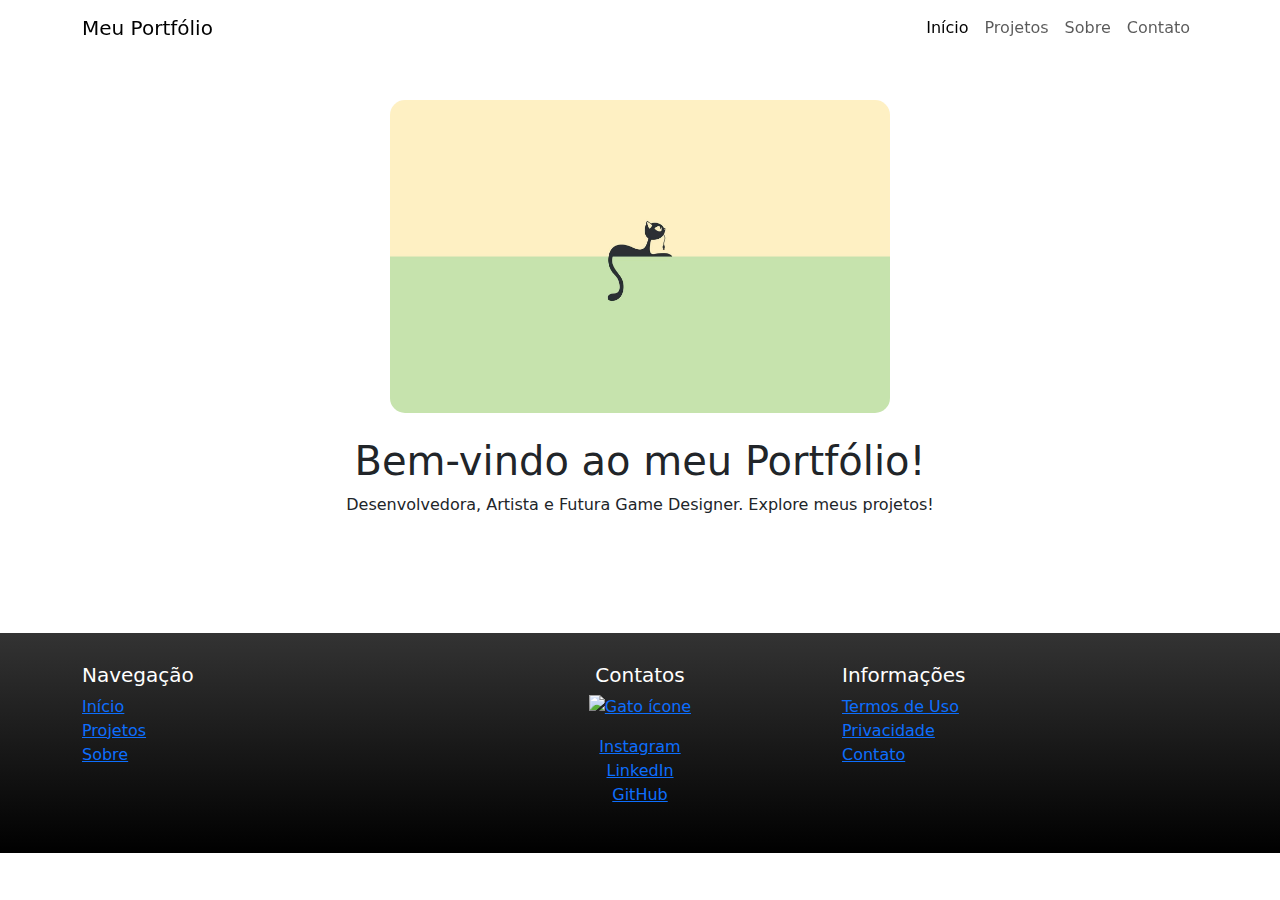
==== index.html @ 692551bc "Troca de estilo" ====
<!DOCTYPE html>
<html lang="pt-BR">
<head>
    <meta charset="UTF-8">
    <meta name="viewport" content="width=device-width, initial-scale=1.0">
    <title>Portfólio Minimalista</title>
    <!-- Bootstrap CSS -->
    <link href="https://cdn.jsdelivr.net/npm/bootstrap@5.3.0-alpha1/dist/css/bootstrap.min.css" rel="stylesheet">
    <link rel="stylesheet" href="css/style.css">
</head>
<body>

    <!-- Navbar transparente -->
    <nav class="navbar navbar-expand-lg fixed-top">
        <div class="container">
            <a class="navbar-brand" href="#">Meu Portfólio</a>
            <button class="navbar-toggler" type="button" data-bs-toggle="collapse" data-bs-target="#navbarNav" aria-controls="navbarNav" aria-expanded="false" aria-label="Toggle navigation">
                <span class="navbar-toggler-icon"></span>
            </button>
            <div class="collapse navbar-collapse justify-content-end" id="navbarNav">
                <ul class="navbar-nav">
                    <li class="nav-item">
                        <a class="nav-link active" href="#">Início</a>
                    </li>
                    <li class="nav-item">
                        <a class="nav-link" href="#">Projetos</a>
                    </li>
                    <li class="nav-item">
                        <a class="nav-link" href="./myProfile.html">Sobre</a>
                    </li>
                    <li class="nav-item">
                        <a class="nav-link" href="#">Contato</a>
                    </li>
                </ul>
            </div>
        </div>
    </nav>

    <!-- Conteúdo principal -->
    <section class="main-content">
        <div class="container">
            <img src="./img/elementos/background.png" alt="Imagem de Gato" class="feature-img">
            <h1 class="mt-4">Bem-vindo ao meu Portfólio!</h1>
            <p>Desenvolvedora, Artista e Futura Game Designer. Explore meus projetos!</p>
        </div>
    </section>

    <!-- Rodapé com degradê e organização agradável -->
    <footer>
        <div class="container">
            <div class="row footer-links">
                <div class="col-md-4">
                    <h5>Navegação</h5>
                    <ul class="list-unstyled">
                        <li><a href="#">Início</a></li>
                        <li><a href="#">Projetos</a></li>
                        <li><a href="#">Sobre</a></li>
                    </ul>
                </div>
                <div class="col-md-4 text-center">
                    <h5>Contatos</h5>
                    <a href="#"><img src="./img/elementos/icone.ico " alt="Gato ícone" class="kitty-icon"></a>
                    <ul class="list-unstyled mt-3">
                        <li><a href="#">Instagram</a></li>
                        <li><a href="#">LinkedIn</a></li>
                        <li><a href="#">GitHub</a></li>
                    </ul>
                </div>
                <div class="col-md-4">
                    <h5>Informações</h5>
                    <ul class="list-unstyled">
                        <li><a href="#">Termos de Uso</a></li>
                        <li><a href="#">Privacidade</a></li>
                        <li><a href="#">Contato</a></li>
                    </ul>
                </div>
            </div>
        </div>
    </footer>
    <!-- Bootstrap JS -->
    <script src="https://cdn.jsdelivr.net/npm/bootstrap@5.3.0-alpha1/dist/js/bootstrap.bundle.min.js"></script>
</body>
</html>
---- css/style.css ----
/* Estilo da navbar transparente */
.navbar { background-color: transparent !important;}

/* Espaçamento do conteúdo principal */
.main-content { padding: 100px 0; text-align: center;}

/* Estilo do rodapé com degradê */
footer { background: linear-gradient(to top, #000, #333); color: #fff; padding: 30px 0; }

/* Estilo das imagens de destaque */
.feature-img { width: 100%; max-width: 500px; border-radius: 15px; }

/* Estilo do ícone de gatinho */
.kitty-icon { width: 50px;}

/* Deixar responsivo para telas menores */
@media (max-width: 768px) {
    .navbar-brand, .nav-link { font-size: 14px; }
    .main-content { padding: 50px 0; }
    .feature-img { max-width: 100%; }
    .footer-links { flex-direction: column; text-align: center; }
}
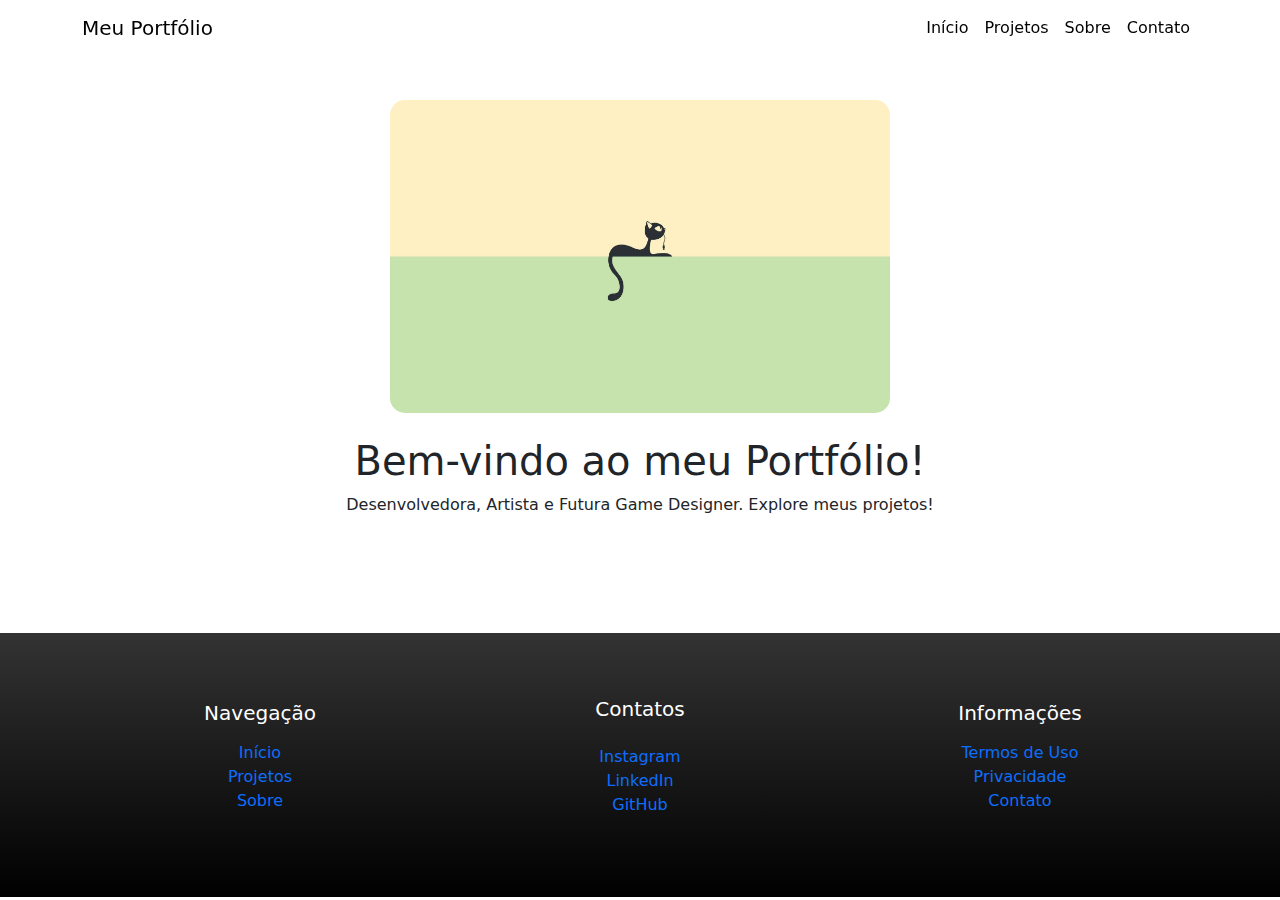
==== commit d6b19f16: "Merge pull request #5 from BellaFGS/conexao-portifolio" ====
--- a/index.html
+++ b/index.html
@@ -3,7 +3,7 @@
 <head>
     <meta charset="UTF-8">
     <meta name="viewport" content="width=device-width, initial-scale=1.0">
-    <title>Portfólio Minimalista</title>
+    <title>Home</title>
     <!-- Bootstrap CSS -->
     <link href="https://cdn.jsdelivr.net/npm/bootstrap@5.3.0-alpha1/dist/css/bootstrap.min.css" rel="stylesheet">
     <link rel="stylesheet" href="css/style.css">
@@ -13,17 +13,17 @@
     <!-- Navbar transparente -->
     <nav class="navbar navbar-expand-lg fixed-top">
         <div class="container">
-            <a class="navbar-brand" href="#">Meu Portfólio</a>
+            <a class="navbar-brand" href="./index.html">Meu Portfólio</a>
             <button class="navbar-toggler" type="button" data-bs-toggle="collapse" data-bs-target="#navbarNav" aria-controls="navbarNav" aria-expanded="false" aria-label="Toggle navigation">
                 <span class="navbar-toggler-icon"></span>
             </button>
             <div class="collapse navbar-collapse justify-content-end" id="navbarNav">
                 <ul class="navbar-nav">
                     <li class="nav-item">
-                        <a class="nav-link active" href="#">Início</a>
+                        <a class="nav-link active" href="./index.html">Início</a>
                     </li>
                     <li class="nav-item">
-                        <a class="nav-link" href="#">Projetos</a>
+                        <a class="nav-link" href="./projetos.html">Projetos</a>
                     </li>
                     <li class="nav-item">
                         <a class="nav-link" href="./myProfile.html">Sobre</a>
@@ -59,7 +59,6 @@
                 </div>
                 <div class="col-md-4 text-center">
                     <h5>Contatos</h5>
-                    <a href="#"><img src="./img/elementos/icone.ico " alt="Gato ícone" class="kitty-icon"></a>
                     <ul class="list-unstyled mt-3">
                         <li><a href="#">Instagram</a></li>
                         <li><a href="#">LinkedIn</a></li>
--- a/css/style.css
+++ b/css/style.css
@@ -1,23 +1,32 @@
 
 /* Estilo da navbar transparente */
-.navbar { background-color: transparent !important;}
+.navbar { background-color: transparent !important; }
+.navbar .container div .nav-link{ color: #000; transition: all 0.2s; }
+.navbar .container div .nav-link:hover{ opacity: 0.4; transform: scale(1.1);}
 
 /* Espaçamento do conteúdo principal */
 .main-content { padding: 100px 0; text-align: center;}
 
 /* Estilo do rodapé com degradê */
-footer { background: linear-gradient(to top, #000, #333); color: #fff; padding: 30px 0; }
+footer { background: linear-gradient(to top, #000, #333); color: #fff; padding: 5% 0;   }
+
+
+.footer-links div{ display: flex; flex-direction: column; align-items: center; justify-content: space-around; }
+.footer-links a {text-decoration: none; display: flex; justify-content: center; }
 
 /* Estilo das imagens de destaque */
 .feature-img { width: 100%; max-width: 500px; border-radius: 15px; }
 
-/* Estilo do ícone de gatinho */
-.kitty-icon { width: 50px;}
+
 
 /* Deixar responsivo para telas menores */
 @media (max-width: 768px) {
-    .navbar-brand, .nav-link { font-size: 14px; }
+    .button .navbar-brand {color:red;}
+    .navbar { background-color: #333 !important; }
+    .navbar-brand, .nav-link { font-size: 14px; color: white; }
     .main-content { padding: 50px 0; }
     .feature-img { max-width: 100%; }
-    .footer-links { flex-direction: column; text-align: center; }
+    /* Estilo do ícone de gatinho */
+    .footer-links { flex-direction: column; text-align: center; font-size: 12px; }
+    .footer-links div { margin: 50px 0px; }
 }
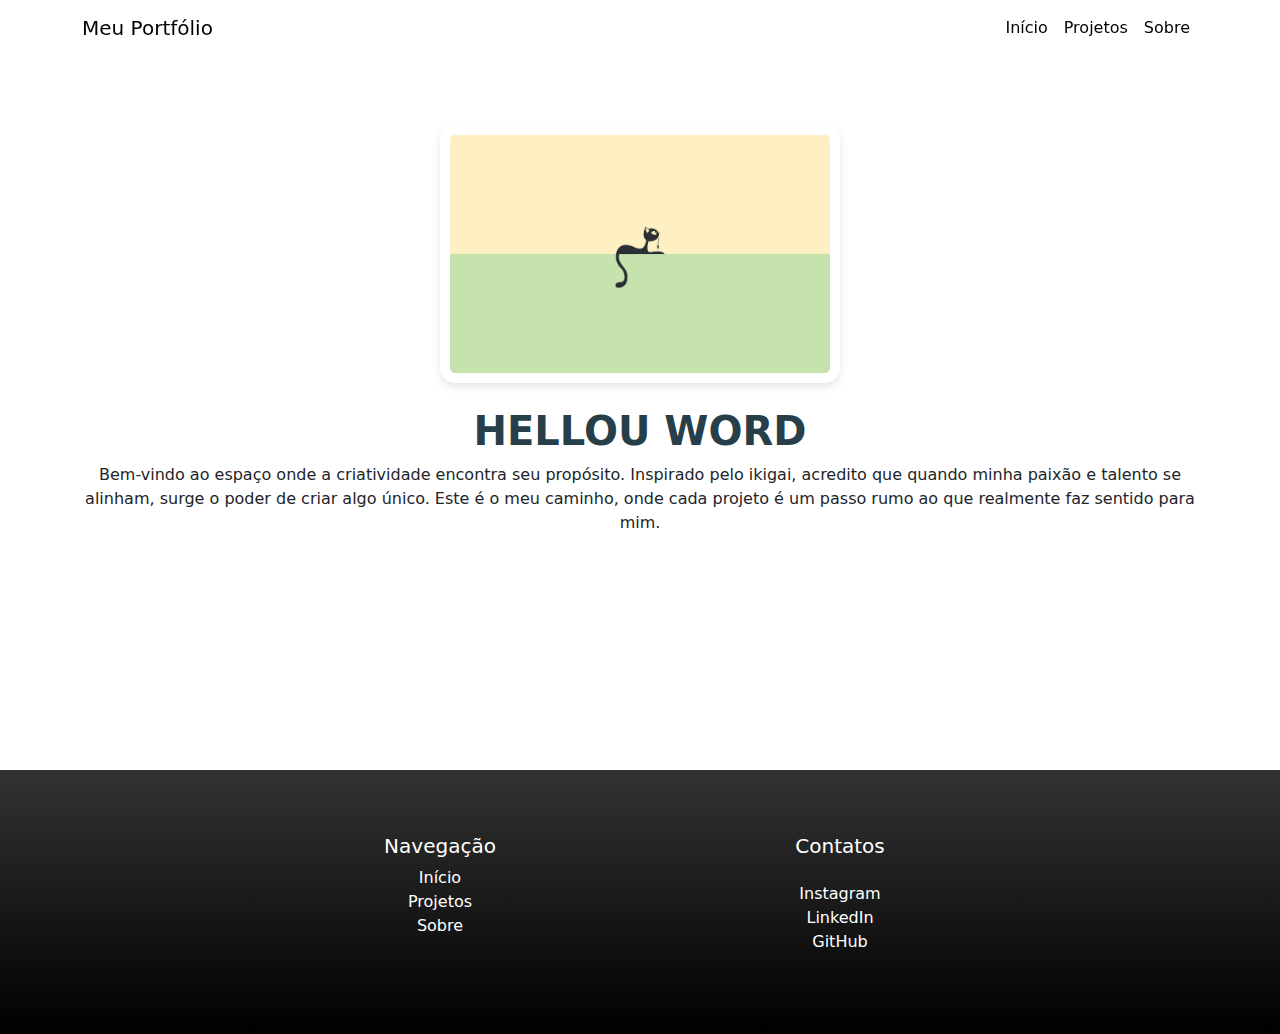
==== commit d598f603: "Ajuste do carosel" ====
--- a/index.html
+++ b/index.html
@@ -7,6 +7,8 @@
     <!-- Bootstrap CSS -->
     <link href="https://cdn.jsdelivr.net/npm/bootstrap@5.3.0-alpha1/dist/css/bootstrap.min.css" rel="stylesheet">
     <link rel="stylesheet" href="css/style.css">
+    <link rel="shortcut icon" href="./img/elementos/icone.ico">
+
 </head>
 <body>
 
@@ -28,9 +30,6 @@
                     <li class="nav-item">
                         <a class="nav-link" href="./myProfile.html">Sobre</a>
                     </li>
-                    <li class="nav-item">
-                        <a class="nav-link" href="#">Contato</a>
-                    </li>
                 </ul>
             </div>
         </div>
@@ -40,42 +39,36 @@
     <section class="main-content">
         <div class="container">
             <img src="./img/elementos/background.png" alt="Imagem de Gato" class="feature-img">
-            <h1 class="mt-4">Bem-vindo ao meu Portfólio!</h1>
-            <p>Desenvolvedora, Artista e Futura Game Designer. Explore meus projetos!</p>
+            <h1 class="mt-4"><span> HELLOU WORD </span></h1>
+            <p>Bem-vindo ao espaço onde a criatividade encontra seu propósito. Inspirado pelo ikigai, acredito que quando minha paixão e talento se alinham, surge o poder de criar algo único. Este é o meu caminho, onde cada projeto é um passo rumo ao que realmente faz sentido para mim.</p>
         </div>
     </section>
 
+    
+
     <!-- Rodapé com degradê e organização agradável -->
-    <footer>
-        <div class="container">
-            <div class="row footer-links">
-                <div class="col-md-4">
-                    <h5>Navegação</h5>
-                    <ul class="list-unstyled">
-                        <li><a href="#">Início</a></li>
-                        <li><a href="#">Projetos</a></li>
-                        <li><a href="#">Sobre</a></li>
-                    </ul>
-                </div>
-                <div class="col-md-4 text-center">
-                    <h5>Contatos</h5>
-                    <ul class="list-unstyled mt-3">
-                        <li><a href="#">Instagram</a></li>
-                        <li><a href="#">LinkedIn</a></li>
-                        <li><a href="#">GitHub</a></li>
-                    </ul>
-                </div>
-                <div class="col-md-4">
-                    <h5>Informações</h5>
-                    <ul class="list-unstyled">
-                        <li><a href="#">Termos de Uso</a></li>
-                        <li><a href="#">Privacidade</a></li>
-                        <li><a href="#">Contato</a></li>
-                    </ul>
+     <footer>
+            <div class="container">
+                <div class="row footer-links">
+                    <div class="col-md-4">
+                        <h5>Navegação</h5>
+                        <ul class="list-unstyled">
+                            <li><a href="./index.html">Início</a></li>
+                            <li><a href="./projetos.html">Projetos</a></li>
+                            <li><a href="./myProfile.html">Sobre</a></li>
+                        </ul>
+                    </div>
+                    <div class="col-md-4 text-center">
+                        <h5>Contatos</h5>
+                        <ul class="list-unstyled mt-3">
+                            <li><a href="https://www.instagram.com/bella_f.g.s/?next=%2F">Instagram</a></li>
+                            <li><a href="www.linkedin.com/in/isabella-ferreira-gomes-da-silva-355734248">LinkedIn</a></li>
+                            <li><a href="https://github.com/BellaFGS">GitHub</a></li>
+                        </ul>
+                    </div>
                 </div>
             </div>
-        </div>
-    </footer>
+        </footer>
     <!-- Bootstrap JS -->
     <script src="https://cdn.jsdelivr.net/npm/bootstrap@5.3.0-alpha1/dist/js/bootstrap.bundle.min.js"></script>
 </body>
--- a/css/style.css
+++ b/css/style.css
@@ -1,32 +1,122 @@
+/* Ajuste do fundo */
+.bgLight { background-color: #fef0c3; }
 
 /* Estilo da navbar transparente */
-.navbar { background-color: transparent !important; }
-.navbar .container div .nav-link{ color: #000; transition: all 0.2s; }
-.navbar .container div .nav-link:hover{ opacity: 0.4; transform: scale(1.1);}
+.navbar { background-color: transparent !important; color: #000; margin-bottom: 20px; }
+
+.navbar .nav-link { color: #000; transition: all 0.2s; }
+
+.navbar .nav-link:hover {
+    opacity: 0.4;
+}
+
+.navbar .navbar-brand {
+    color: #000;
+}
 
 /* Espaçamento do conteúdo principal */
-.main-content { padding: 100px 0; text-align: center;}
-
-/* Estilo do rodapé com degradê */
-footer { background: linear-gradient(to top, #000, #333); color: #fff; padding: 5% 0;   }
+.main-content {
+    padding: 100px 0;
+    text-align: center;
+    margin-top: 20px;
+}
 
 
-.footer-links div{ display: flex; flex-direction: column; align-items: center; justify-content: space-around; }
-.footer-links a {text-decoration: none; display: flex; justify-content: center; }
+.main-content .container { padding: 5px; margin-bottom: 50px;  }
+.main-content .container span{ color: #273f49; font-weight: bold;}
+.main-content .container .carousel{ width: auto; }
+.main-content .container .carousel .carousel-inner .carousel-item img{ margin-bottom: 50px;}
 
-/* Estilo das imagens de destaque */
-.feature-img { width: 100%; max-width: 500px; border-radius: 15px; }
+.project-description { margin: 0px 5px; position: relative; right: 2%;}
+.project-description p{background-color: rgba(255, 255, 255, 0.506); padding: 20px; text-align: justify; border-radius: 20px;}
+
+.feature-img {
+    max-width: 400px; /* Limita a largura máxima da imagem */
+    height: auto; /* Mantém a proporção da imagem */
+    border-radius: 15px; /* Adiciona bordas arredondadas */
+    object-fit: cover; /* Ajusta a imagem ao tamanho do contêiner sem distorções */
+    box-shadow: 0 4px 8px rgba(0, 0, 0, 0.1); /* Adiciona uma leve sombra */
+    background-color: #fff; /* Cor de fundo */
+  
+    padding: 10px; /* Espaçamento ao redor da imagem */
+    margin: 0 auto; /* Centraliza a imagem no contêiner */
+    display: block; /* Certifica-se de que o elemento é um bloco para aplicar margin corretamente */
+}
+
+/* Ajustes no texto */
+.project-description { margin-top: 20px; text-align: center; }
 
 
 
-/* Deixar responsivo para telas menores */
+
+
+/* Rodapé */
+footer {
+    background: linear-gradient(to top, #000, #333);
+    color: #fff;
+    padding: 5% 0;
+    text-align: center;
+    position: relative;
+    margin-top: 5%;
+    }
+
+.footer-links {
+    display: flex;
+    justify-content: center;
+    gap: 20px;
+}
+
+.footer-links div {
+    display: flex;
+    flex-direction: column;
+    align-items: center;
+}
+
+.footer-links ul {
+    padding: 0;
+    list-style-type: none;
+}
+
+.footer-links a {
+    text-decoration: none;
+    color: #fff;
+    transition: color 0.3s;
+}
+
+.footer-links a:hover {
+    color: #ccc;
+}
+
+/* Responsividade */
 @media (max-width: 768px) {
-    .button .navbar-brand {color:red;}
-    .navbar { background-color: #333 !important; }
+    .carousel-item img { max-width: 80%; }
+    
+    .navbar { background-color: #fef0c367 !important; }
+
     .navbar-brand, .nav-link { font-size: 14px; color: white; }
-    .main-content { padding: 50px 0; }
-    .feature-img { max-width: 100%; }
-    /* Estilo do ícone de gatinho */
-    .footer-links { flex-direction: column; text-align: center; font-size: 12px; }
-    .footer-links div { margin: 50px 0px; }
+
+    .navbar-toggler {
+        color: transparent;
+        transition: all 0.2s;
+    }
+
+    .navbar-toggler:hover {
+        opacity: 0.7;
+    }
+
+    .main-content {
+        padding: 50px 0;
+    }
+
+
+    .feature-img {
+        max-width: 100%; /* Ajusta a imagem para telas menores */
+        max-height: 200px; /* Limita a altura em telas menores */
+    }
+
+    .footer-links {
+        flex-direction: column;
+        text-align: center;
+        gap: 50px;
+    }
 }
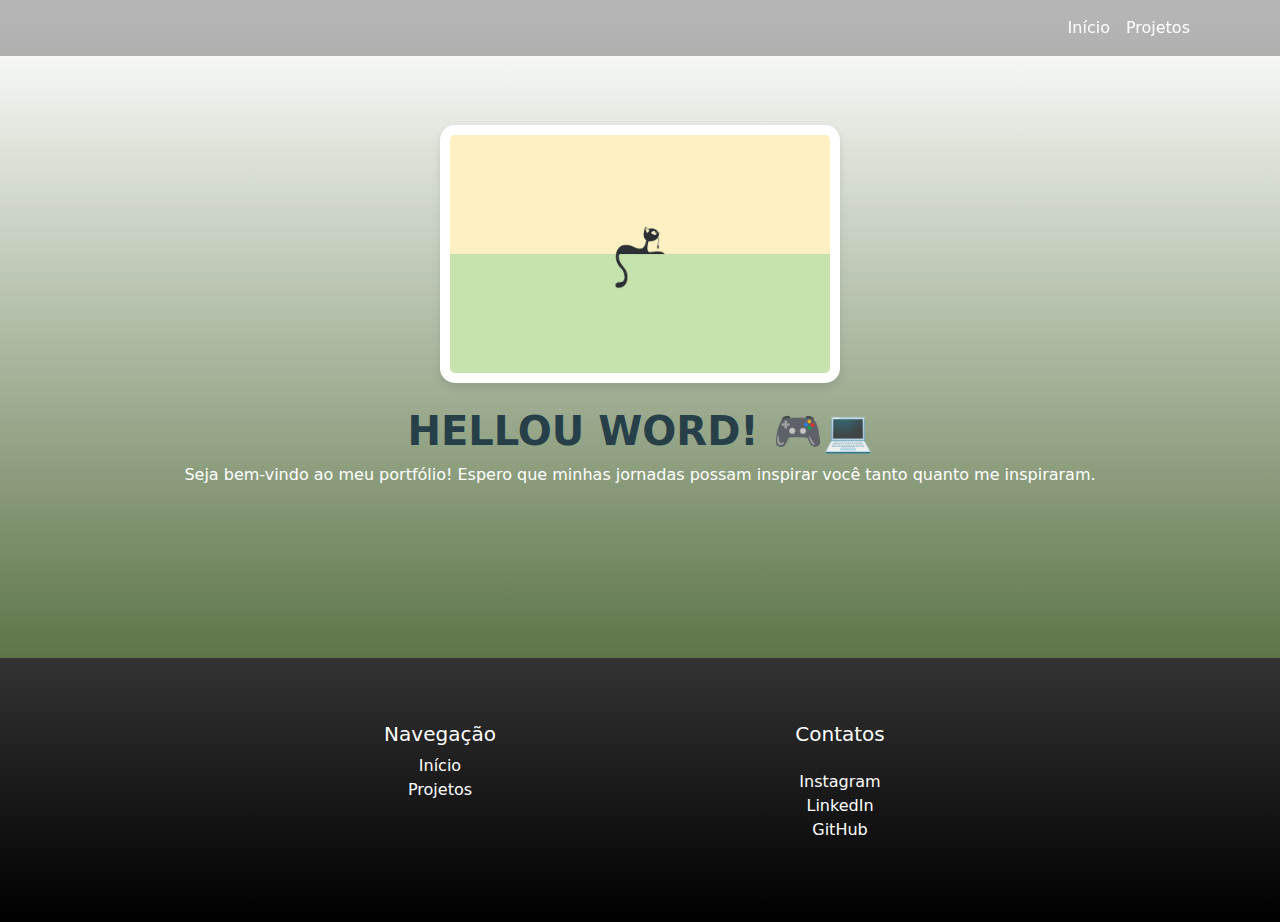
==== commit b9b5a008: "Front finalizado" ====
--- a/index.html
+++ b/index.html
@@ -15,7 +15,7 @@
     <!-- Navbar transparente -->
     <nav class="navbar navbar-expand-lg fixed-top">
         <div class="container">
-            <a class="navbar-brand" href="./index.html">Meu Portfólio</a>
+            <a class="navbar-brand" href="./index.html"><img src="./img/elementos/icone.ico" alt=""></a>
             <button class="navbar-toggler" type="button" data-bs-toggle="collapse" data-bs-target="#navbarNav" aria-controls="navbarNav" aria-expanded="false" aria-label="Toggle navigation">
                 <span class="navbar-toggler-icon"></span>
             </button>
@@ -27,20 +27,17 @@
                     <li class="nav-item">
                         <a class="nav-link" href="./projetos.html">Projetos</a>
                     </li>
-                    <li class="nav-item">
-                        <a class="nav-link" href="./myProfile.html">Sobre</a>
-                    </li>
                 </ul>
             </div>
         </div>
     </nav>
 
     <!-- Conteúdo principal -->
-    <section class="main-content">
+    <section class="mainDashbord">
         <div class="container">
             <img src="./img/elementos/background.png" alt="Imagem de Gato" class="feature-img">
-            <h1 class="mt-4"><span> HELLOU WORD </span></h1>
-            <p>Bem-vindo ao espaço onde a criatividade encontra seu propósito. Inspirado pelo ikigai, acredito que quando minha paixão e talento se alinham, surge o poder de criar algo único. Este é o meu caminho, onde cada projeto é um passo rumo ao que realmente faz sentido para mim.</p>
+            <h1 class="mt-4"><span> HELLOU WORD! 🎮💻 </span></h1>
+            <p>Seja bem-vindo ao meu portfólio! Espero que minhas jornadas possam inspirar você tanto quanto me inspiraram.</p>
         </div>
     </section>
 
@@ -55,7 +52,6 @@
                         <ul class="list-unstyled">
                             <li><a href="./index.html">Início</a></li>
                             <li><a href="./projetos.html">Projetos</a></li>
-                            <li><a href="./myProfile.html">Sobre</a></li>
                         </ul>
                     </div>
                     <div class="col-md-4 text-center">
--- a/css/style.css
+++ b/css/style.css
@@ -1,122 +1,71 @@
 /* Ajuste do fundo */
 .bgLight { background-color: #fef0c3; }
+.bgDark { background: linear-gradient(to top, #5d7548, #bdc1ed); }
+
+::-webkit-scrollbar { width: 10px; }
+::-webkit-scrollbar-track {background: #c3c3c395; border-radius: 10px;}
+::-webkit-scrollbar-thumb { background-color: #787878; border-radius: 5px; border: 1px solid #ffffff; }
+::-webkit-scrollbar-thumb:hover { background-color: #0056b3; }
+::-webkit-scrollbar-corner { background-color: #f1f1f1; }
 
 /* Estilo da navbar transparente */
-.navbar { background-color: transparent !important; color: #000; margin-bottom: 20px; }
-
-.navbar .nav-link { color: #000; transition: all 0.2s; }
-
-.navbar .nav-link:hover {
-    opacity: 0.4;
-}
-
-.navbar .navbar-brand {
-    color: #000;
-}
+.navbar { color: #000; margin-bottom: 20px; background-color: rgba(0, 0, 0, 0.29);}
+.navbar .container a img {width: 50px; transition: all 0.2s; filter: invert(100%);}
+.navbar .container a img:hover {opacity: 0.6; }
+.navbar .nav-link { color: #ffffff !important; transition: all 0.2s; }
+.navbar .nav-link:hover { opacity: 0.4; }
+.navbar .navbar-toggler { background-color: rgba(255, 255, 255, 0.639); border-color: rgb(255, 255, 255) ;}
 
 /* Espaçamento do conteúdo principal */
-.main-content {
-    padding: 100px 0;
-    text-align: center;
-    margin-top: 20px;
-}
+.mainDashbord { padding: 100px 0; text-align: center; margin-top: 20px; background: linear-gradient(to top, #5d7548, #ffffff); }
+.mainDashbord .container { padding: 5px; margin-bottom: 50px;  }
+.mainDashbord .container span{ color: #273f49; font-weight: bold;}
+.mainDashbord .container p{ color: #ffffff;}
+.mainDashbord .container .carousel{ width: auto; }
+.mainDashbord .container .carousel .carousel-inner .carousel-item img{ margin-bottom: 50px;}
 
+.carousel-control-prev {color: rgb(255, 255, 255);}
+.carousel-control-prev {background-color: rgb(0, 0, 0); width: 50px; height: 200px; margin-top: 10%; border-radius: 15px;}
+.carousel-control-next {background-color: rgb(0, 0, 0); width: 50px; height: 200px;  margin-top: 10%; border-radius: 15px;}
+.project-description { margin: 0px 5px; position: relative; right: 2%;}
+.project-description p{background-color: rgba(255, 255, 255, 0.506); padding: 20px; text-align: justify; border-radius: 20px;}
+.project-description h3{color: white;}
 
+.main-content { padding: 100px 0; text-align: center; margin-top: 20px; }
 .main-content .container { padding: 5px; margin-bottom: 50px;  }
-.main-content .container span{ color: #273f49; font-weight: bold;}
 .main-content .container .carousel{ width: auto; }
 .main-content .container .carousel .carousel-inner .carousel-item img{ margin-bottom: 50px;}
 
-.project-description { margin: 0px 5px; position: relative; right: 2%;}
-.project-description p{background-color: rgba(255, 255, 255, 0.506); padding: 20px; text-align: justify; border-radius: 20px;}
-
-.feature-img {
-    max-width: 400px; /* Limita a largura máxima da imagem */
-    height: auto; /* Mantém a proporção da imagem */
-    border-radius: 15px; /* Adiciona bordas arredondadas */
-    object-fit: cover; /* Ajusta a imagem ao tamanho do contêiner sem distorções */
-    box-shadow: 0 4px 8px rgba(0, 0, 0, 0.1); /* Adiciona uma leve sombra */
-    background-color: #fff; /* Cor de fundo */
-  
-    padding: 10px; /* Espaçamento ao redor da imagem */
-    margin: 0 auto; /* Centraliza a imagem no contêiner */
-    display: block; /* Certifica-se de que o elemento é um bloco para aplicar margin corretamente */
-}
+.feature-img { max-width: 400px; height: auto; border-radius: 15px; object-fit: cover; box-shadow: 0 4px 8px rgba(0, 0, 0, 0.1); background-color: #fff; padding: 10px; margin: 0 auto; display: block; }
 
 /* Ajustes no texto */
 .project-description { margin-top: 20px; text-align: center; }
 
 
-
-
-
 /* Rodapé */
-footer {
-    background: linear-gradient(to top, #000, #333);
-    color: #fff;
-    padding: 5% 0;
-    text-align: center;
-    position: relative;
-    margin-top: 5%;
-    }
-
-.footer-links {
-    display: flex;
-    justify-content: center;
-    gap: 20px;
-}
-
-.footer-links div {
-    display: flex;
-    flex-direction: column;
-    align-items: center;
-}
-
-.footer-links ul {
-    padding: 0;
-    list-style-type: none;
-}
-
-.footer-links a {
-    text-decoration: none;
-    color: #fff;
-    transition: color 0.3s;
-}
-
-.footer-links a:hover {
-    color: #ccc;
-}
+footer { background: linear-gradient(to top, #000, #333); color: #fff; padding: 5% 0; text-align: center; position: relative; }
+.footer-links { display: flex; justify-content: center; gap: 20px; }
+.footer-links div { display: flex; flex-direction: column; align-items: center;}
+.footer-links ul { padding: 0; list-style-type: none; }
+.footer-links a { text-decoration: none; color: #fff; transition: color 0.3s; }
+.footer-links a:hover { color: #ccc; }
 
 /* Responsividade */
 @media (max-width: 768px) {
     .carousel-item img { max-width: 80%; }
+    .carousel-control-prev {background-color: rgb(0, 0, 0); width: 30px; height: 100px; margin-top: 13%; border-radius: 15px;}
+    .carousel-control-next {background-color: rgb(0, 0, 0); width: 30px; height: 100px;  margin-top: 13%; border-radius: 15px;}
     
-    .navbar { background-color: #fef0c367 !important; }
+    .navbar { background-color: #00000082 !important; }
+    .navbar .container a img {width: 30px; }
+    .navbar-brand, .nav-link { font-size: 14px; color: rgb(255, 255, 255) !important; }
+    .navbar-toggler { color: transparent; transition: all 0.2s; }
+    .navbar-toggler:hover { opacity: 0.7; }
 
-    .navbar-brand, .nav-link { font-size: 14px; color: white; }
-
-    .navbar-toggler {
-        color: transparent;
-        transition: all 0.2s;
-    }
-
-    .navbar-toggler:hover {
-        opacity: 0.7;
-    }
-
-    .main-content {
-        padding: 50px 0;
-    }
+    .main-content { padding: 50px 0; margin: 50px 0px;}
 
 
-    .feature-img {
-        max-width: 100%; /* Ajusta a imagem para telas menores */
-        max-height: 200px; /* Limita a altura em telas menores */
-    }
+    .feature-img { max-width: 100%; max-height: 200px; }
 
-    .footer-links {
-        flex-direction: column;
-        text-align: center;
-        gap: 50px;
-    }
+    .footer-links { flex-direction: column; text-align: center; gap: 50px; }
 }
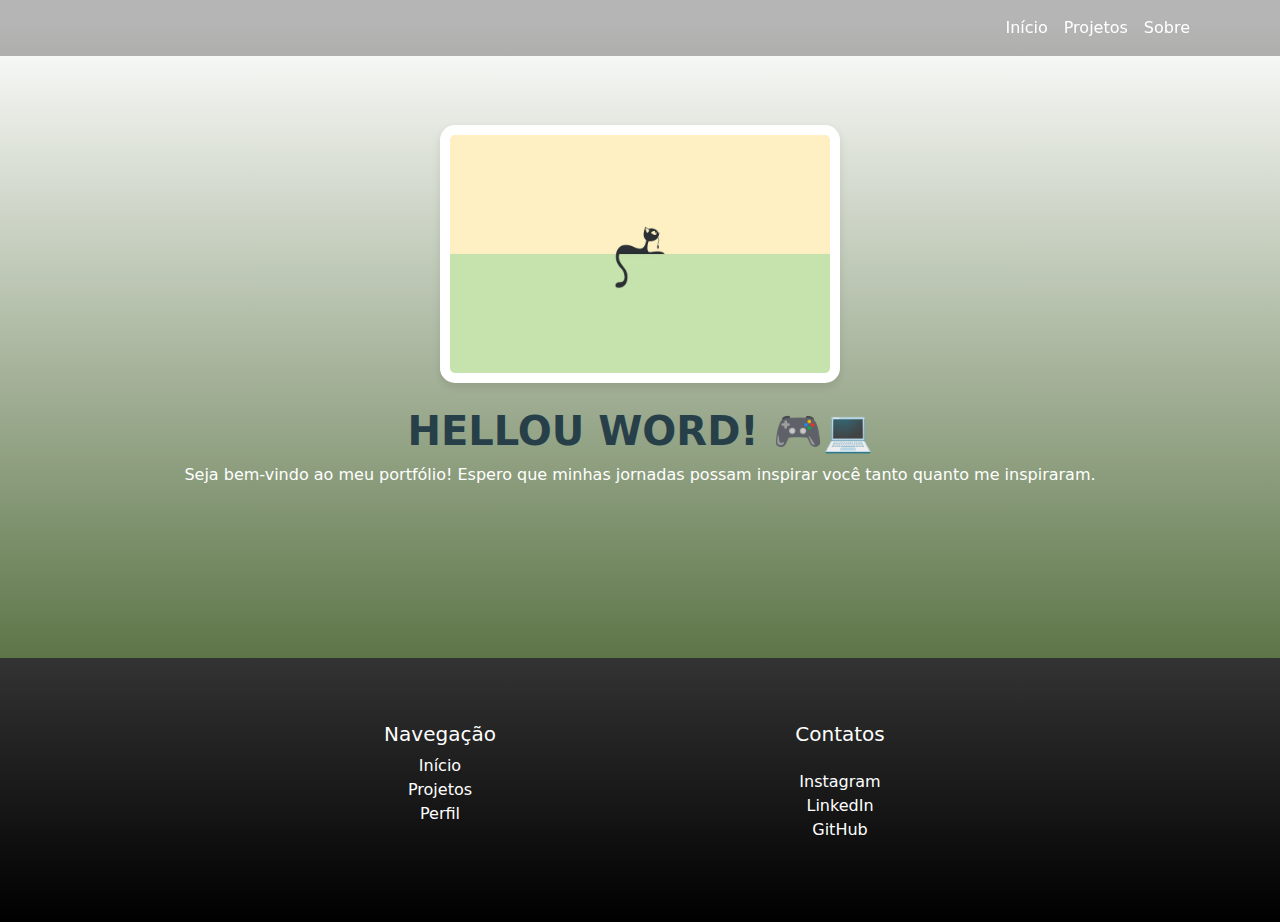
==== commit 91bdf8e2: "Finalização" ====
--- a/index.html
+++ b/index.html
@@ -27,6 +27,9 @@
                     <li class="nav-item">
                         <a class="nav-link" href="./projetos.html">Projetos</a>
                     </li>
+                    <li class="nav-item">
+                        <a class="nav-link" href="./sobre.html">Sobre</a>
+                    </li>
                 </ul>
             </div>
         </div>
@@ -52,6 +55,7 @@
                         <ul class="list-unstyled">
                             <li><a href="./index.html">Início</a></li>
                             <li><a href="./projetos.html">Projetos</a></li>
+                            <li><a href="./sobre.html">Perfil</a></li>
                         </ul>
                     </div>
                     <div class="col-md-4 text-center">
--- a/css/style.css
+++ b/css/style.css
@@ -10,7 +10,7 @@
 
 /* Estilo da navbar transparente */
 .navbar { color: #000; margin-bottom: 20px; background-color: rgba(0, 0, 0, 0.29);}
-.navbar .container a img {width: 50px; transition: all 0.2s; filter: invert(100%);}
+.navbar .container a img {width: 40px; transition: all 0.2s; filter: invert(100%);}
 .navbar .container a img:hover {opacity: 0.6; }
 .navbar .nav-link { color: #ffffff !important; transition: all 0.2s; }
 .navbar .nav-link:hover { opacity: 0.4; }
@@ -28,15 +28,24 @@
 .carousel-control-prev {background-color: rgb(0, 0, 0); width: 50px; height: 200px; margin-top: 10%; border-radius: 15px;}
 .carousel-control-next {background-color: rgb(0, 0, 0); width: 50px; height: 200px;  margin-top: 10%; border-radius: 15px;}
 .project-description { margin: 0px 5px; position: relative; right: 2%;}
-.project-description p{background-color: rgba(255, 255, 255, 0.506); padding: 20px; text-align: justify; border-radius: 20px;}
+.project-description p{background-color: rgba(0, 0, 0, 0.293); padding: 20px; text-align: justify; border-radius: 20px;}
 .project-description h3{color: white;}
 
 .main-content { padding: 100px 0; text-align: center; margin-top: 20px; }
 .main-content .container { padding: 5px; margin-bottom: 50px;  }
 .main-content .container .carousel{ width: auto; }
 .main-content .container .carousel .carousel-inner .carousel-item img{ margin-bottom: 50px;}
+.main-content .profileContainer {display: flex; flex-direction: column; justify-content: center; align-items: center;}
+.main-content .profileContainer p{position: relative; left: 150px; font-size: 14px; opacity: 0.8; font-weight: bold; font-style: oblique; width: 100px;}
 
 .feature-img { max-width: 400px; height: auto; border-radius: 15px; object-fit: cover; box-shadow: 0 4px 8px rgba(0, 0, 0, 0.1); background-color: #fff; padding: 10px; margin: 0 auto; display: block; }
+
+.profile-img { box-shadow:  10px 10px 3px rgba(0, 0, 0, 0.2); border-radius: 10px; width: 400px; max-width: 100%; height: auto; display: block; margin: 20px auto; }
+
+/* Estilo para os textos */
+h3#projectTitle { font-family: 'Poppins', sans-serif; font-size: 2rem; font-weight: 600; color: #191919; text-align: center; margin-top: 20px;}
+
+p#projectDetails { font-family: 'Open Sans', sans-serif; background-color: rgba(0, 0, 0, 0.293); padding: 20px; border-radius: 20px; font-size: 1rem; color: #f0f0f0; line-height: 1.8; text-align: justify; margin: 0 auto; max-width: 800px; }
 
 /* Ajustes no texto */
 .project-description { margin-top: 20px; text-align: center; }
@@ -64,6 +73,8 @@
 
     .main-content { padding: 50px 0; margin: 50px 0px;}
 
+    .profile-img { box-shadow:  10px 10px 3px rgba(0, 0, 0, 0.2); border-radius: 10px; width: 300px; max-width: 100%; height: auto; display: block; margin: 20px auto; }
+    .main-content .profileContainer p{position: relative; left: 90px; font-size: 14px; opacity: 0.8; font-weight: bold; font-style: oblique; width: 100px;}
 
     .feature-img { max-width: 100%; max-height: 200px; }
 
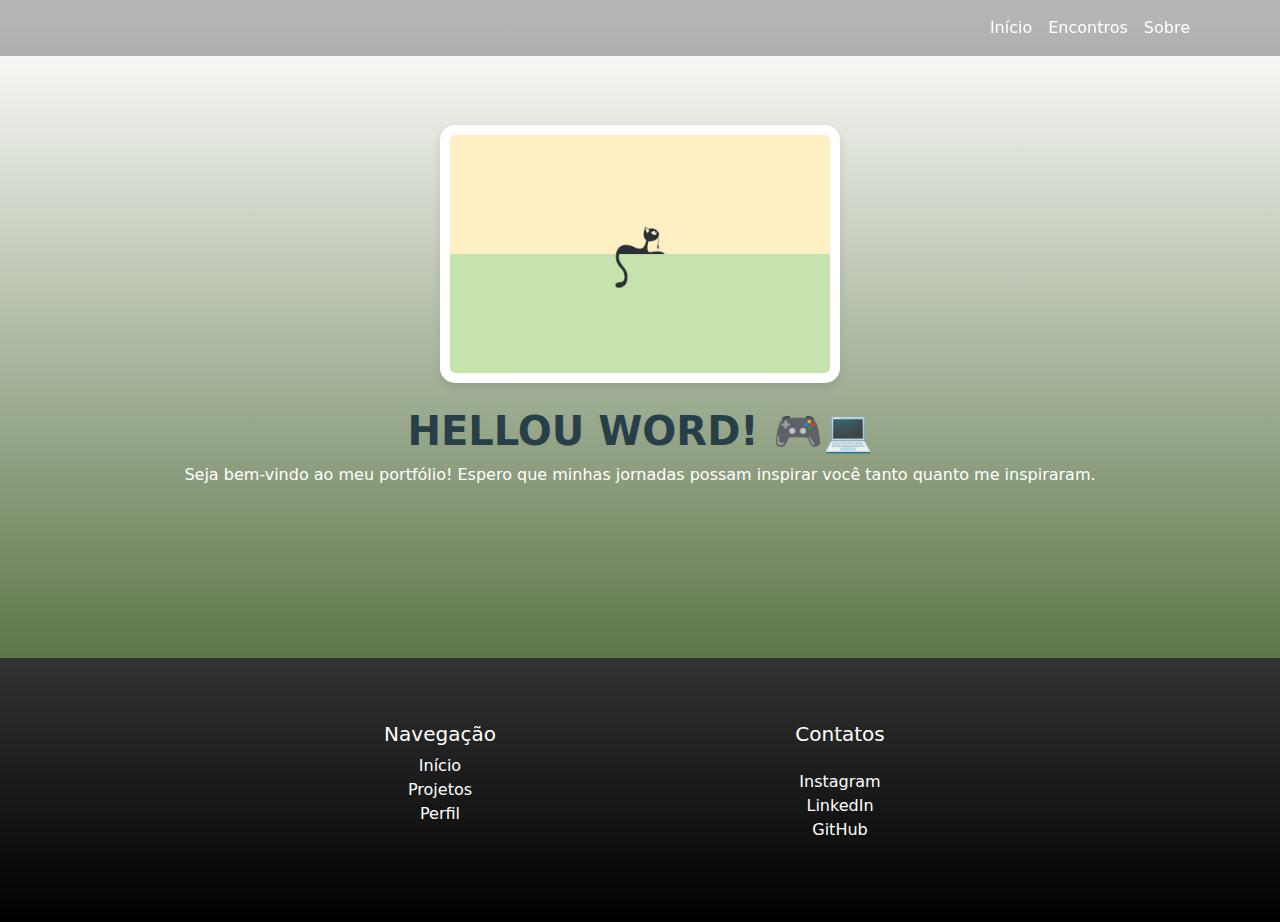
==== commit a9e66a8f: "Atualizar o index.html" ====
--- a/index.html
+++ b/index.html
@@ -25,7 +25,7 @@
                         <a class="nav-link active" href="./index.html">Início</a>
                     </li>
                     <li class="nav-item">
-                        <a class="nav-link" href="./projetos.html">Projetos</a>
+                        <a class="nav-link" href="./projetos.html">Encontros</a>
                     </li>
                     <li class="nav-item">
                         <a class="nav-link" href="./sobre.html">Sobre</a>
--- a/css/style.css
+++ b/css/style.css
@@ -28,7 +28,7 @@
 .carousel-control-prev {background-color: rgb(0, 0, 0); width: 50px; height: 200px; margin-top: 10%; border-radius: 15px;}
 .carousel-control-next {background-color: rgb(0, 0, 0); width: 50px; height: 200px;  margin-top: 10%; border-radius: 15px;}
 .project-description { margin: 0px 5px; position: relative; right: 2%;}
-.project-description p{background-color: rgba(0, 0, 0, 0.293); padding: 20px; text-align: justify; border-radius: 20px;}
+.project-description p{background-color: rgba(0, 0, 0, 0.293); padding: 20px; text-align: left; border-radius: 20px;}
 .project-description h3{color: white;}
 
 .main-content { padding: 100px 0; text-align: center; margin-top: 20px; }
@@ -39,13 +39,12 @@
 .main-content .profileContainer p{position: relative; left: 150px; font-size: 14px; opacity: 0.8; font-weight: bold; font-style: oblique; width: 100px;}
 
 .feature-img { max-width: 400px; height: auto; border-radius: 15px; object-fit: cover; box-shadow: 0 4px 8px rgba(0, 0, 0, 0.1); background-color: #fff; padding: 10px; margin: 0 auto; display: block; }
-
 .profile-img { box-shadow:  10px 10px 3px rgba(0, 0, 0, 0.2); border-radius: 10px; width: 400px; max-width: 100%; height: auto; display: block; margin: 20px auto; }
 
 /* Estilo para os textos */
 h3#projectTitle { font-family: 'Poppins', sans-serif; font-size: 2rem; font-weight: 600; color: #191919; text-align: center; margin-top: 20px;}
 
-p#projectDetails { font-family: 'Open Sans', sans-serif; background-color: rgba(0, 0, 0, 0.293); padding: 20px; border-radius: 20px; font-size: 1rem; color: #f0f0f0; line-height: 1.8; text-align: justify; margin: 0 auto; max-width: 800px; }
+p#projectDetails { font-family: 'Open Sans', sans-serif; background-color: rgba(0, 0, 0, 0.293); padding: 20px; border-radius: 20px; font-size: 1rem; color: #f0f0f0; line-height: 1.8; text-align: left; margin: 0 auto; max-width: 800px; }
 
 /* Ajustes no texto */
 .project-description { margin-top: 20px; text-align: center; }
@@ -72,9 +71,14 @@
     .navbar-toggler:hover { opacity: 0.7; }
 
     .main-content { padding: 50px 0; margin: 50px 0px;}
+    /* Estilo para os textos */
+    h3#projectTitle { font-family: 'Poppins', sans-serif; font-weight: 600; color: #191919; text-align: center; margin-top: 10px; font-size: 16px;}
 
-    .profile-img { box-shadow:  10px 10px 3px rgba(0, 0, 0, 0.2); border-radius: 10px; width: 300px; max-width: 100%; height: auto; display: block; margin: 20px auto; }
-    .main-content .profileContainer p{position: relative; left: 90px; font-size: 14px; opacity: 0.8; font-weight: bold; font-style: oblique; width: 100px;}
+    p#projectDetails { font-family: 'Open Sans', sans-serif; background-color: rgba(0, 0, 0, 0.293); padding: 20px; border-radius: 20px; font-size: 14px; color: #f0f0f0; line-height: 1.8; text-align: left; margin: 0 auto; max-width: 800px; }
+
+
+    .profile-img { box-shadow:  10px 10px 3px rgba(0, 0, 0, 0.2); border-radius: 10px; width: 200px; max-width: 100%; height: auto; display: block; margin: 20px auto; }
+    .main-content .profileContainer p{position: relative; left: 50px; font-size: 14px; opacity: 0.5; font-weight: bold; font-style: oblique; width: 100px;}
 
     .feature-img { max-width: 100%; max-height: 200px; }
 
